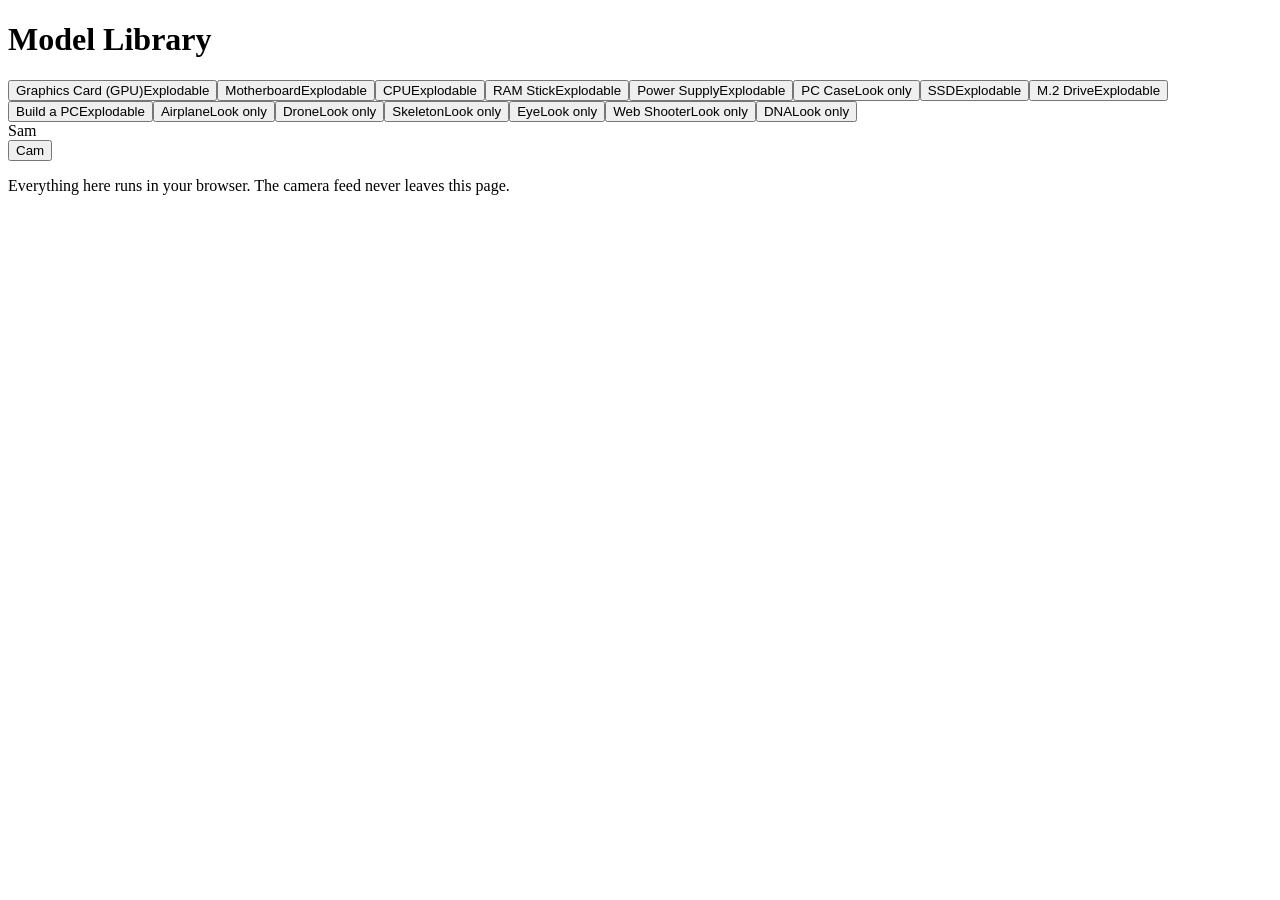
==== index.html @ 7390b8a4 "Sam — 3D models and hand tracking, running entirely in the browser" ====
<!DOCTYPE html><html lang="en" class="__variable_3639f7"><head><meta charSet="utf-8"/><meta name="viewport" content="width=device-width, initial-scale=1"/><link rel="stylesheet" href="/sam/_next/static/css/259ea0f82af87c3f.css" data-precedence="next"/><link rel="preload" as="script" fetchPriority="low" href="/sam/_next/static/chunks/webpack-5ed985d25ba1526e.js"/><script src="/sam/_next/static/chunks/98376cdd-43776b9bd05ee6e3.js" async=""></script><script src="/sam/_next/static/chunks/148-0c230a6125da1c80.js" async=""></script><script src="/sam/_next/static/chunks/main-app-2107ea7c57465390.js" async=""></script><script src="/sam/_next/static/chunks/d9031abd-8cf4a3c79d37f362.js" async=""></script><script src="/sam/_next/static/chunks/241-aa7591baa2485bf3.js" async=""></script><script src="/sam/_next/static/chunks/app/page-96b7a6da00f2f54a.js" async=""></script><title>Sam</title><meta name="description" content="Nathan&#x27;s voice assistant — sees, listens, and works the desktop."/><script src="/sam/_next/static/chunks/polyfills-42372ed130431b0a.js" noModule=""></script></head><body class="bg-bg text-ink antialiased"><main class="relative h-screen w-screen overflow-hidden bg-bg"><div class="absolute inset-0 z-10 flex flex-col items-center overflow-y-auto bg-bg px-6 pb-16 pt-28"><div class="mb-8 flex w-full max-w-4xl items-center justify-between"><h1 class="font-nunito text-2xl font-black uppercase tracking-[0.1em] text-ink">Model Library</h1></div><div class="grid w-full max-w-4xl grid-cols-2 gap-4 sm:grid-cols-3 md:grid-cols-4"><button type="button" class="flex flex-col items-start gap-2 rounded-2xl border p-4 text-left outline-none transition-all duration-200 ease-sam hover:-translate-y-0.5 focus-visible:ring-2 focus-visible:ring-accent-cta/70 border-transparent bg-surface-1 hover:border-line hover:bg-surface-2"><span class="font-nunito text-sm font-black uppercase tracking-[0.05em] text-ink">Graphics Card (GPU)</span><span class="font-nunito text-[10px] font-bold uppercase tracking-[0.08em] text-ink-mute">Explodable</span></button><button type="button" class="flex flex-col items-start gap-2 rounded-2xl border p-4 text-left outline-none transition-all duration-200 ease-sam hover:-translate-y-0.5 focus-visible:ring-2 focus-visible:ring-accent-cta/70 border-transparent bg-surface-1 hover:border-line hover:bg-surface-2"><span class="font-nunito text-sm font-black uppercase tracking-[0.05em] text-ink">Motherboard</span><span class="font-nunito text-[10px] font-bold uppercase tracking-[0.08em] text-ink-mute">Explodable</span></button><button type="button" class="flex flex-col items-start gap-2 rounded-2xl border p-4 text-left outline-none transition-all duration-200 ease-sam hover:-translate-y-0.5 focus-visible:ring-2 focus-visible:ring-accent-cta/70 border-transparent bg-surface-1 hover:border-line hover:bg-surface-2"><span class="font-nunito text-sm font-black uppercase tracking-[0.05em] text-ink">CPU</span><span class="font-nunito text-[10px] font-bold uppercase tracking-[0.08em] text-ink-mute">Explodable</span></button><button type="button" class="flex flex-col items-start gap-2 rounded-2xl border p-4 text-left outline-none transition-all duration-200 ease-sam hover:-translate-y-0.5 focus-visible:ring-2 focus-visible:ring-accent-cta/70 border-transparent bg-surface-1 hover:border-line hover:bg-surface-2"><span class="font-nunito text-sm font-black uppercase tracking-[0.05em] text-ink">RAM Stick</span><span class="font-nunito text-[10px] font-bold uppercase tracking-[0.08em] text-ink-mute">Explodable</span></button><button type="button" class="flex flex-col items-start gap-2 rounded-2xl border p-4 text-left outline-none transition-all duration-200 ease-sam hover:-translate-y-0.5 focus-visible:ring-2 focus-visible:ring-accent-cta/70 border-transparent bg-surface-1 hover:border-line hover:bg-surface-2"><span class="font-nunito text-sm font-black uppercase tracking-[0.05em] text-ink">Power Supply</span><span class="font-nunito text-[10px] font-bold uppercase tracking-[0.08em] text-ink-mute">Explodable</span></button><button type="button" class="flex flex-col items-start gap-2 rounded-2xl border p-4 text-left outline-none transition-all duration-200 ease-sam hover:-translate-y-0.5 focus-visible:ring-2 focus-visible:ring-accent-cta/70 border-transparent bg-surface-1 hover:border-line hover:bg-surface-2"><span class="font-nunito text-sm font-black uppercase tracking-[0.05em] text-ink">PC Case</span><span class="font-nunito text-[10px] font-bold uppercase tracking-[0.08em] text-ink-mute">Look only</span></button><button type="button" class="flex flex-col items-start gap-2 rounded-2xl border p-4 text-left outline-none transition-all duration-200 ease-sam hover:-translate-y-0.5 focus-visible:ring-2 focus-visible:ring-accent-cta/70 border-transparent bg-surface-1 hover:border-line hover:bg-surface-2"><span class="font-nunito text-sm font-black uppercase tracking-[0.05em] text-ink">SSD</span><span class="font-nunito text-[10px] font-bold uppercase tracking-[0.08em] text-ink-mute">Explodable</span></button><button type="button" class="flex flex-col items-start gap-2 rounded-2xl border p-4 text-left outline-none transition-all duration-200 ease-sam hover:-translate-y-0.5 focus-visible:ring-2 focus-visible:ring-accent-cta/70 border-transparent bg-surface-1 hover:border-line hover:bg-surface-2"><span class="font-nunito text-sm font-black uppercase tracking-[0.05em] text-ink">M.2 Drive</span><span class="font-nunito text-[10px] font-bold uppercase tracking-[0.08em] text-ink-mute">Explodable</span></button><button type="button" class="flex flex-col items-start gap-2 rounded-2xl border p-4 text-left outline-none transition-all duration-200 ease-sam hover:-translate-y-0.5 focus-visible:ring-2 focus-visible:ring-accent-cta/70 border-transparent bg-surface-1 hover:border-line hover:bg-surface-2"><span class="font-nunito text-sm font-black uppercase tracking-[0.05em] text-ink">Build a PC</span><span class="font-nunito text-[10px] font-bold uppercase tracking-[0.08em] text-ink-mute">Explodable</span></button><button type="button" class="flex flex-col items-start gap-2 rounded-2xl border p-4 text-left outline-none transition-all duration-200 ease-sam hover:-translate-y-0.5 focus-visible:ring-2 focus-visible:ring-accent-cta/70 border-transparent bg-surface-1 hover:border-line hover:bg-surface-2"><span class="font-nunito text-sm font-black uppercase tracking-[0.05em] text-ink">Airplane</span><span class="font-nunito text-[10px] font-bold uppercase tracking-[0.08em] text-ink-mute">Look only</span></button><button type="button" class="flex flex-col items-start gap-2 rounded-2xl border p-4 text-left outline-none transition-all duration-200 ease-sam hover:-translate-y-0.5 focus-visible:ring-2 focus-visible:ring-accent-cta/70 border-transparent bg-surface-1 hover:border-line hover:bg-surface-2"><span class="font-nunito text-sm font-black uppercase tracking-[0.05em] text-ink">Drone</span><span class="font-nunito text-[10px] font-bold uppercase tracking-[0.08em] text-ink-mute">Look only</span></button><button type="button" class="flex flex-col items-start gap-2 rounded-2xl border p-4 text-left outline-none transition-all duration-200 ease-sam hover:-translate-y-0.5 focus-visible:ring-2 focus-visible:ring-accent-cta/70 border-transparent bg-surface-1 hover:border-line hover:bg-surface-2"><span class="font-nunito text-sm font-black uppercase tracking-[0.05em] text-ink">Skeleton</span><span class="font-nunito text-[10px] font-bold uppercase tracking-[0.08em] text-ink-mute">Look only</span></button><button type="button" class="flex flex-col items-start gap-2 rounded-2xl border p-4 text-left outline-none transition-all duration-200 ease-sam hover:-translate-y-0.5 focus-visible:ring-2 focus-visible:ring-accent-cta/70 border-transparent bg-surface-1 hover:border-line hover:bg-surface-2"><span class="font-nunito text-sm font-black uppercase tracking-[0.05em] text-ink">Eye</span><span class="font-nunito text-[10px] font-bold uppercase tracking-[0.08em] text-ink-mute">Look only</span></button><button type="button" class="flex flex-col items-start gap-2 rounded-2xl border p-4 text-left outline-none transition-all duration-200 ease-sam hover:-translate-y-0.5 focus-visible:ring-2 focus-visible:ring-accent-cta/70 border-transparent bg-surface-1 hover:border-line hover:bg-surface-2"><span class="font-nunito text-sm font-black uppercase tracking-[0.05em] text-ink">Web Shooter</span><span class="font-nunito text-[10px] font-bold uppercase tracking-[0.08em] text-ink-mute">Look only</span></button><button type="button" class="flex flex-col items-start gap-2 rounded-2xl border p-4 text-left outline-none transition-all duration-200 ease-sam hover:-translate-y-0.5 focus-visible:ring-2 focus-visible:ring-accent-cta/70 border-transparent bg-surface-1 hover:border-line hover:bg-surface-2"><span class="font-nunito text-sm font-black uppercase tracking-[0.05em] text-ink">DNA</span><span class="font-nunito text-[10px] font-bold uppercase tracking-[0.08em] text-ink-mute">Look only</span></button></div></div><div class="absolute inset-x-0 top-0 z-20 flex h-16 items-center justify-between px-6"><span class="font-nunito text-xl font-black uppercase tracking-[0.15em] text-accent">Sam</span><div class="flex items-center gap-2"><button type="button" aria-pressed="false" title="Turn the camera on to use your hands" class="rounded-full font-nunito font-black uppercase tracking-[0.08em] transition-all duration-200 ease-sam active:scale-[0.97] disabled:pointer-events-none disabled:opacity-50 px-3 py-1.5 text-[11px] bg-surface-1 text-ink-mute hover:bg-surface-2 hover:text-ink-dim outline-none focus-visible:ring-2 focus-visible:ring-accent-cta/70 focus-visible:ring-offset-2 focus-visible:ring-offset-black ">Cam</button></div></div><p class="pointer-events-none absolute inset-x-0 bottom-3 z-20 text-center font-nunito text-[10px] font-normal text-ink-faint">Everything here runs in your browser. The camera feed never leaves this page.</p></main><script src="/sam/_next/static/chunks/webpack-5ed985d25ba1526e.js" async=""></script><script>(self.__next_f=self.__next_f||[]).push([0]);self.__next_f.push([2,null])</script><script>self.__next_f.push([1,"1:HL[\"/sam/_next/static/css/259ea0f82af87c3f.css\",\"style\"]\n"])</script><script>self.__next_f.push([1,"2:I[3040,[],\"\"]\n4:I[5000,[],\"ClientPageRoot\"]\n5:I[9160,[\"596\",\"static/chunks/d9031abd-8cf4a3c79d37f362.js\",\"241\",\"static/chunks/241-aa7591baa2485bf3.js\",\"931\",\"static/chunks/app/page-96b7a6da00f2f54a.js\"],\"default\",1]\n6:I[3858,[],\"\"]\n7:I[5079,[],\"\"]\n9:I[321,[],\"\"]\na:[]\n"])</script><script>self.__next_f.push([1,"0:[\"$\",\"$L2\",null,{\"buildId\":\"ir2WqDolvXWbHtYYAAvWf\",\"assetPrefix\":\"/sam\",\"urlParts\":[\"\",\"\"],\"initialTree\":[\"\",{\"children\":[\"__PAGE__\",{}]},\"$undefined\",\"$undefined\",true],\"initialSeedData\":[\"\",{\"children\":[\"__PAGE__\",{},[[\"$L3\",[\"$\",\"$L4\",null,{\"props\":{\"params\":{},\"searchParams\":{}},\"Component\":\"$5\"}],null],null],null]},[[[[\"$\",\"link\",\"0\",{\"rel\":\"stylesheet\",\"href\":\"/sam/_next/static/css/259ea0f82af87c3f.css\",\"precedence\":\"next\",\"crossOrigin\":\"$undefined\"}]],[\"$\",\"html\",null,{\"lang\":\"en\",\"className\":\"__variable_3639f7\",\"children\":[\"$\",\"body\",null,{\"className\":\"bg-bg text-ink antialiased\",\"children\":[\"$\",\"$L6\",null,{\"parallelRouterKey\":\"children\",\"segmentPath\":[\"children\"],\"error\":\"$undefined\",\"errorStyles\":\"$undefined\",\"errorScripts\":\"$undefined\",\"template\":[\"$\",\"$L7\",null,{}],\"templateStyles\":\"$undefined\",\"templateScripts\":\"$undefined\",\"notFound\":[[\"$\",\"title\",null,{\"children\":\"404: This page could not be found.\"}],[\"$\",\"div\",null,{\"style\":{\"fontFamily\":\"system-ui,\\\"Segoe UI\\\",Roboto,Helvetica,Arial,sans-serif,\\\"Apple Color Emoji\\\",\\\"Segoe UI Emoji\\\"\",\"height\":\"100vh\",\"textAlign\":\"center\",\"display\":\"flex\",\"flexDirection\":\"column\",\"alignItems\":\"center\",\"justifyContent\":\"center\"},\"children\":[\"$\",\"div\",null,{\"children\":[[\"$\",\"style\",null,{\"dangerouslySetInnerHTML\":{\"__html\":\"body{color:#000;background:#fff;margin:0}.next-error-h1{border-right:1px solid rgba(0,0,0,.3)}@media (prefers-color-scheme:dark){body{color:#fff;background:#000}.next-error-h1{border-right:1px solid rgba(255,255,255,.3)}}\"}}],[\"$\",\"h1\",null,{\"className\":\"next-error-h1\",\"style\":{\"display\":\"inline-block\",\"margin\":\"0 20px 0 0\",\"padding\":\"0 23px 0 0\",\"fontSize\":24,\"fontWeight\":500,\"verticalAlign\":\"top\",\"lineHeight\":\"49px\"},\"children\":\"404\"}],[\"$\",\"div\",null,{\"style\":{\"display\":\"inline-block\"},\"children\":[\"$\",\"h2\",null,{\"style\":{\"fontSize\":14,\"fontWeight\":400,\"lineHeight\":\"49px\",\"margin\":0},\"children\":\"This page could not be found.\"}]}]]}]}]],\"notFoundStyles\":[]}]}]}]],null],null],\"couldBeIntercepted\":false,\"initialHead\":[null,\"$L8\"],\"globalErrorComponent\":\"$9\",\"missingSlots\":\"$Wa\"}]\n"])</script><script>self.__next_f.push([1,"8:[[\"$\",\"meta\",\"0\",{\"name\":\"viewport\",\"content\":\"width=device-width, initial-scale=1\"}],[\"$\",\"meta\",\"1\",{\"charSet\":\"utf-8\"}],[\"$\",\"title\",\"2\",{\"children\":\"Sam\"}],[\"$\",\"meta\",\"3\",{\"name\":\"description\",\"content\":\"Nathan's voice assistant — sees, listens, and works the desktop.\"}]]\n3:null\n"])</script></body></html>
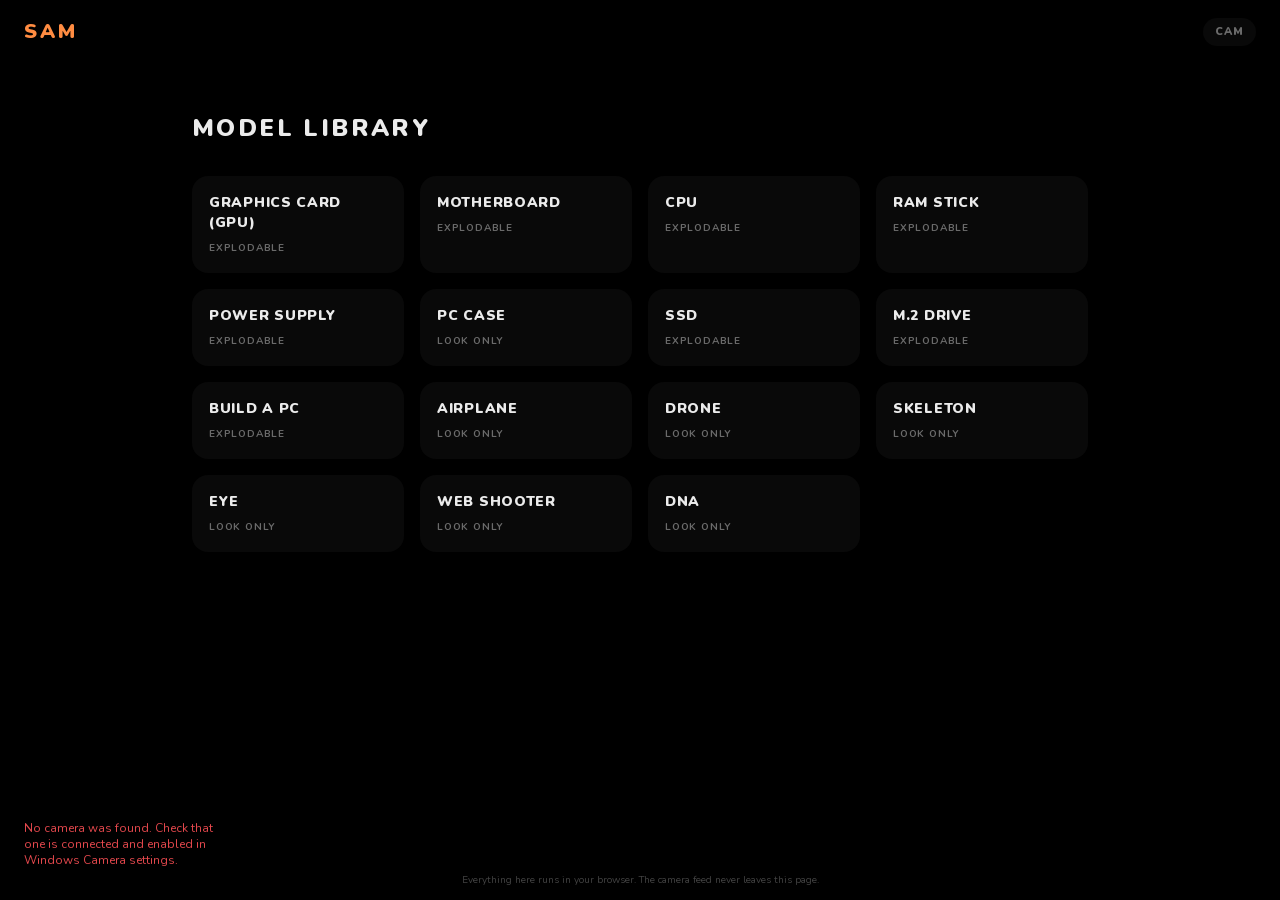
==== commit 7fec2752: "Serve from the site root A user site (username.github.io) serves from /, so the basePath that a proj" ====
--- a/index.html
+++ b/index.html
@@ -1 +1 @@
-<!DOCTYPE html><html lang="en" class="__variable_3639f7"><head><meta charSet="utf-8"/><meta name="viewport" content="width=device-width, initial-scale=1"/><link rel="stylesheet" href="/sam/_next/static/css/259ea0f82af87c3f.css" data-precedence="next"/><link rel="preload" as="script" fetchPriority="low" href="/sam/_next/static/chunks/webpack-5ed985d25ba1526e.js"/><script src="/sam/_next/static/chunks/98376cdd-43776b9bd05ee6e3.js" async=""></script><script src="/sam/_next/static/chunks/148-0c230a6125da1c80.js" async=""></script><script src="/sam/_next/static/chunks/main-app-2107ea7c57465390.js" async=""></script><script src="/sam/_next/static/chunks/d9031abd-8cf4a3c79d37f362.js" async=""></script><script src="/sam/_next/static/chunks/241-aa7591baa2485bf3.js" async=""></script><script src="/sam/_next/static/chunks/app/page-96b7a6da00f2f54a.js" async=""></script><title>Sam</title><meta name="description" content="Nathan&#x27;s voice assistant — sees, listens, and works the desktop."/><script src="/sam/_next/static/chunks/polyfills-42372ed130431b0a.js" noModule=""></script></head><body class="bg-bg text-ink antialiased"><main class="relative h-screen w-screen overflow-hidden bg-bg"><div class="absolute inset-0 z-10 flex flex-col items-center overflow-y-auto bg-bg px-6 pb-16 pt-28"><div class="mb-8 flex w-full max-w-4xl items-center justify-between"><h1 class="font-nunito text-2xl font-black uppercase tracking-[0.1em] text-ink">Model Library</h1></div><div class="grid w-full max-w-4xl grid-cols-2 gap-4 sm:grid-cols-3 md:grid-cols-4"><button type="button" class="flex flex-col items-start gap-2 rounded-2xl border p-4 text-left outline-none transition-all duration-200 ease-sam hover:-translate-y-0.5 focus-visible:ring-2 focus-visible:ring-accent-cta/70 border-transparent bg-surface-1 hover:border-line hover:bg-surface-2"><span class="font-nunito text-sm font-black uppercase tracking-[0.05em] text-ink">Graphics Card (GPU)</span><span class="font-nunito text-[10px] font-bold uppercase tracking-[0.08em] text-ink-mute">Explodable</span></button><button type="button" class="flex flex-col items-start gap-2 rounded-2xl border p-4 text-left outline-none transition-all duration-200 ease-sam hover:-translate-y-0.5 focus-visible:ring-2 focus-visible:ring-accent-cta/70 border-transparent bg-surface-1 hover:border-line hover:bg-surface-2"><span class="font-nunito text-sm font-black uppercase tracking-[0.05em] text-ink">Motherboard</span><span class="font-nunito text-[10px] font-bold uppercase tracking-[0.08em] text-ink-mute">Explodable</span></button><button type="button" class="flex flex-col items-start gap-2 rounded-2xl border p-4 text-left outline-none transition-all duration-200 ease-sam hover:-translate-y-0.5 focus-visible:ring-2 focus-visible:ring-accent-cta/70 border-transparent bg-surface-1 hover:border-line hover:bg-surface-2"><span class="font-nunito text-sm font-black uppercase tracking-[0.05em] text-ink">CPU</span><span class="font-nunito text-[10px] font-bold uppercase tracking-[0.08em] text-ink-mute">Explodable</span></button><button type="button" class="flex flex-col items-start gap-2 rounded-2xl border p-4 text-left outline-none transition-all duration-200 ease-sam hover:-translate-y-0.5 focus-visible:ring-2 focus-visible:ring-accent-cta/70 border-transparent bg-surface-1 hover:border-line hover:bg-surface-2"><span class="font-nunito text-sm font-black uppercase tracking-[0.05em] text-ink">RAM Stick</span><span class="font-nunito text-[10px] font-bold uppercase tracking-[0.08em] text-ink-mute">Explodable</span></button><button type="button" class="flex flex-col items-start gap-2 rounded-2xl border p-4 text-left outline-none transition-all duration-200 ease-sam hover:-translate-y-0.5 focus-visible:ring-2 focus-visible:ring-accent-cta/70 border-transparent bg-surface-1 hover:border-line hover:bg-surface-2"><span class="font-nunito text-sm font-black uppercase tracking-[0.05em] text-ink">Power Supply</span><span class="font-nunito text-[10px] font-bold uppercase tracking-[0.08em] text-ink-mute">Explodable</span></button><button type="button" class="flex flex-col items-start gap-2 rounded-2xl border p-4 text-left outline-none transition-all duration-200 ease-sam hover:-translate-y-0.5 focus-visible:ring-2 focus-visible:ring-accent-cta/70 border-transparent bg-surface-1 hover:border-line hover:bg-surface-2"><span class="font-nunito text-sm font-black uppercase tracking-[0.05em] text-ink">PC Case</span><span class="font-nunito text-[10px] font-bold uppercase tracking-[0.08em] text-ink-mute">Look only</span></button><button type="button" class="flex flex-col items-start gap-2 rounded-2xl border p-4 text-left outline-none transition-all duration-200 ease-sam hover:-translate-y-0.5 focus-visible:ring-2 focus-visible:ring-accent-cta/70 border-transparent bg-surface-1 hover:border-line hover:bg-surface-2"><span class="font-nunito text-sm font-black uppercase tracking-[0.05em] text-ink">SSD</span><span class="font-nunito text-[10px] font-bold uppercase tracking-[0.08em] text-ink-mute">Explodable</span></button><button type="button" class="flex flex-col items-start gap-2 rounded-2xl border p-4 text-left outline-none transition-all duration-200 ease-sam hover:-translate-y-0.5 focus-visible:ring-2 focus-visible:ring-accent-cta/70 border-transparent bg-surface-1 hover:border-line hover:bg-surface-2"><span class="font-nunito text-sm font-black uppercase tracking-[0.05em] text-ink">M.2 Drive</span><span class="font-nunito text-[10px] font-bold uppercase tracking-[0.08em] text-ink-mute">Explodable</span></button><button type="button" class="flex flex-col items-start gap-2 rounded-2xl border p-4 text-left outline-none transition-all duration-200 ease-sam hover:-translate-y-0.5 focus-visible:ring-2 focus-visible:ring-accent-cta/70 border-transparent bg-surface-1 hover:border-line hover:bg-surface-2"><span class="font-nunito text-sm font-black uppercase tracking-[0.05em] text-ink">Build a PC</span><span class="font-nunito text-[10px] font-bold uppercase tracking-[0.08em] text-ink-mute">Explodable</span></button><button type="button" class="flex flex-col items-start gap-2 rounded-2xl border p-4 text-left outline-none transition-all duration-200 ease-sam hover:-translate-y-0.5 focus-visible:ring-2 focus-visible:ring-accent-cta/70 border-transparent bg-surface-1 hover:border-line hover:bg-surface-2"><span class="font-nunito text-sm font-black uppercase tracking-[0.05em] text-ink">Airplane</span><span class="font-nunito text-[10px] font-bold uppercase tracking-[0.08em] text-ink-mute">Look only</span></button><button type="button" class="flex flex-col items-start gap-2 rounded-2xl border p-4 text-left outline-none transition-all duration-200 ease-sam hover:-translate-y-0.5 focus-visible:ring-2 focus-visible:ring-accent-cta/70 border-transparent bg-surface-1 hover:border-line hover:bg-surface-2"><span class="font-nunito text-sm font-black uppercase tracking-[0.05em] text-ink">Drone</span><span class="font-nunito text-[10px] font-bold uppercase tracking-[0.08em] text-ink-mute">Look only</span></button><button type="button" class="flex flex-col items-start gap-2 rounded-2xl border p-4 text-left outline-none transition-all duration-200 ease-sam hover:-translate-y-0.5 focus-visible:ring-2 focus-visible:ring-accent-cta/70 border-transparent bg-surface-1 hover:border-line hover:bg-surface-2"><span class="font-nunito text-sm font-black uppercase tracking-[0.05em] text-ink">Skeleton</span><span class="font-nunito text-[10px] font-bold uppercase tracking-[0.08em] text-ink-mute">Look only</span></button><button type="button" class="flex flex-col items-start gap-2 rounded-2xl border p-4 text-left outline-none transition-all duration-200 ease-sam hover:-translate-y-0.5 focus-visible:ring-2 focus-visible:ring-accent-cta/70 border-transparent bg-surface-1 hover:border-line hover:bg-surface-2"><span class="font-nunito text-sm font-black uppercase tracking-[0.05em] text-ink">Eye</span><span class="font-nunito text-[10px] font-bold uppercase tracking-[0.08em] text-ink-mute">Look only</span></button><button type="button" class="flex flex-col items-start gap-2 rounded-2xl border p-4 text-left outline-none transition-all duration-200 ease-sam hover:-translate-y-0.5 focus-visible:ring-2 focus-visible:ring-accent-cta/70 border-transparent bg-surface-1 hover:border-line hover:bg-surface-2"><span class="font-nunito text-sm font-black uppercase tracking-[0.05em] text-ink">Web Shooter</span><span class="font-nunito text-[10px] font-bold uppercase tracking-[0.08em] text-ink-mute">Look only</span></button><button type="button" class="flex flex-col items-start gap-2 rounded-2xl border p-4 text-left outline-none transition-all duration-200 ease-sam hover:-translate-y-0.5 focus-visible:ring-2 focus-visible:ring-accent-cta/70 border-transparent bg-surface-1 hover:border-line hover:bg-surface-2"><span class="font-nunito text-sm font-black uppercase tracking-[0.05em] text-ink">DNA</span><span class="font-nunito text-[10px] font-bold uppercase tracking-[0.08em] text-ink-mute">Look only</span></button></div></div><div class="absolute inset-x-0 top-0 z-20 flex h-16 items-center justify-between px-6"><span class="font-nunito text-xl font-black uppercase tracking-[0.15em] text-accent">Sam</span><div class="flex items-center gap-2"><button type="button" aria-pressed="false" title="Turn the camera on to use your hands" class="rounded-full font-nunito font-black uppercase tracking-[0.08em] transition-all duration-200 ease-sam active:scale-[0.97] disabled:pointer-events-none disabled:opacity-50 px-3 py-1.5 text-[11px] bg-surface-1 text-ink-mute hover:bg-surface-2 hover:text-ink-dim outline-none focus-visible:ring-2 focus-visible:ring-accent-cta/70 focus-visible:ring-offset-2 focus-visible:ring-offset-black ">Cam</button></div></div><p class="pointer-events-none absolute inset-x-0 bottom-3 z-20 text-center font-nunito text-[10px] font-normal text-ink-faint">Everything here runs in your browser. The camera feed never leaves this page.</p></main><script src="/sam/_next/static/chunks/webpack-5ed985d25ba1526e.js" async=""></script><script>(self.__next_f=self.__next_f||[]).push([0]);self.__next_f.push([2,null])</script><script>self.__next_f.push([1,"1:HL[\"/sam/_next/static/css/259ea0f82af87c3f.css\",\"style\"]\n"])</script><script>self.__next_f.push([1,"2:I[3040,[],\"\"]\n4:I[5000,[],\"ClientPageRoot\"]\n5:I[9160,[\"596\",\"static/chunks/d9031abd-8cf4a3c79d37f362.js\",\"241\",\"static/chunks/241-aa7591baa2485bf3.js\",\"931\",\"static/chunks/app/page-96b7a6da00f2f54a.js\"],\"default\",1]\n6:I[3858,[],\"\"]\n7:I[5079,[],\"\"]\n9:I[321,[],\"\"]\na:[]\n"])</script><script>self.__next_f.push([1,"0:[\"$\",\"$L2\",null,{\"buildId\":\"ir2WqDolvXWbHtYYAAvWf\",\"assetPrefix\":\"/sam\",\"urlParts\":[\"\",\"\"],\"initialTree\":[\"\",{\"children\":[\"__PAGE__\",{}]},\"$undefined\",\"$undefined\",true],\"initialSeedData\":[\"\",{\"children\":[\"__PAGE__\",{},[[\"$L3\",[\"$\",\"$L4\",null,{\"props\":{\"params\":{},\"searchParams\":{}},\"Component\":\"$5\"}],null],null],null]},[[[[\"$\",\"link\",\"0\",{\"rel\":\"stylesheet\",\"href\":\"/sam/_next/static/css/259ea0f82af87c3f.css\",\"precedence\":\"next\",\"crossOrigin\":\"$undefined\"}]],[\"$\",\"html\",null,{\"lang\":\"en\",\"className\":\"__variable_3639f7\",\"children\":[\"$\",\"body\",null,{\"className\":\"bg-bg text-ink antialiased\",\"children\":[\"$\",\"$L6\",null,{\"parallelRouterKey\":\"children\",\"segmentPath\":[\"children\"],\"error\":\"$undefined\",\"errorStyles\":\"$undefined\",\"errorScripts\":\"$undefined\",\"template\":[\"$\",\"$L7\",null,{}],\"templateStyles\":\"$undefined\",\"templateScripts\":\"$undefined\",\"notFound\":[[\"$\",\"title\",null,{\"children\":\"404: This page could not be found.\"}],[\"$\",\"div\",null,{\"style\":{\"fontFamily\":\"system-ui,\\\"Segoe UI\\\",Roboto,Helvetica,Arial,sans-serif,\\\"Apple Color Emoji\\\",\\\"Segoe UI Emoji\\\"\",\"height\":\"100vh\",\"textAlign\":\"center\",\"display\":\"flex\",\"flexDirection\":\"column\",\"alignItems\":\"center\",\"justifyContent\":\"center\"},\"children\":[\"$\",\"div\",null,{\"children\":[[\"$\",\"style\",null,{\"dangerouslySetInnerHTML\":{\"__html\":\"body{color:#000;background:#fff;margin:0}.next-error-h1{border-right:1px solid rgba(0,0,0,.3)}@media (prefers-color-scheme:dark){body{color:#fff;background:#000}.next-error-h1{border-right:1px solid rgba(255,255,255,.3)}}\"}}],[\"$\",\"h1\",null,{\"className\":\"next-error-h1\",\"style\":{\"display\":\"inline-block\",\"margin\":\"0 20px 0 0\",\"padding\":\"0 23px 0 0\",\"fontSize\":24,\"fontWeight\":500,\"verticalAlign\":\"top\",\"lineHeight\":\"49px\"},\"children\":\"404\"}],[\"$\",\"div\",null,{\"style\":{\"display\":\"inline-block\"},\"children\":[\"$\",\"h2\",null,{\"style\":{\"fontSize\":14,\"fontWeight\":400,\"lineHeight\":\"49px\",\"margin\":0},\"children\":\"This page could not be found.\"}]}]]}]}]],\"notFoundStyles\":[]}]}]}]],null],null],\"couldBeIntercepted\":false,\"initialHead\":[null,\"$L8\"],\"globalErrorComponent\":\"$9\",\"missingSlots\":\"$Wa\"}]\n"])</script><script>self.__next_f.push([1,"8:[[\"$\",\"meta\",\"0\",{\"name\":\"viewport\",\"content\":\"width=device-width, initial-scale=1\"}],[\"$\",\"meta\",\"1\",{\"charSet\":\"utf-8\"}],[\"$\",\"title\",\"2\",{\"children\":\"Sam\"}],[\"$\",\"meta\",\"3\",{\"name\":\"description\",\"content\":\"Nathan's voice assistant — sees, listens, and works the desktop.\"}]]\n3:null\n"])</script></body></html>+<!DOCTYPE html><html lang="en" class="__variable_eef148"><head><meta charSet="utf-8"/><meta name="viewport" content="width=device-width, initial-scale=1"/><link rel="stylesheet" href="/_next/static/css/a0847e6771ca8924.css" data-precedence="next"/><link rel="preload" as="script" fetchPriority="low" href="/_next/static/chunks/webpack-ef1b08fe45645d0d.js"/><script src="/_next/static/chunks/98376cdd-43776b9bd05ee6e3.js" async=""></script><script src="/_next/static/chunks/148-1c00c435d40134e0.js" async=""></script><script src="/_next/static/chunks/main-app-2107ea7c57465390.js" async=""></script><script src="/_next/static/chunks/d9031abd-8cf4a3c79d37f362.js" async=""></script><script src="/_next/static/chunks/241-aa7591baa2485bf3.js" async=""></script><script src="/_next/static/chunks/app/page-96b7a6da00f2f54a.js" async=""></script><title>Sam</title><meta name="description" content="Nathan&#x27;s voice assistant — sees, listens, and works the desktop."/><script src="/_next/static/chunks/polyfills-42372ed130431b0a.js" noModule=""></script></head><body class="bg-bg text-ink antialiased"><main class="relative h-screen w-screen overflow-hidden bg-bg"><div class="absolute inset-0 z-10 flex flex-col items-center overflow-y-auto bg-bg px-6 pb-16 pt-28"><div class="mb-8 flex w-full max-w-4xl items-center justify-between"><h1 class="font-nunito text-2xl font-black uppercase tracking-[0.1em] text-ink">Model Library</h1></div><div class="grid w-full max-w-4xl grid-cols-2 gap-4 sm:grid-cols-3 md:grid-cols-4"><button type="button" class="flex flex-col items-start gap-2 rounded-2xl border p-4 text-left outline-none transition-all duration-200 ease-sam hover:-translate-y-0.5 focus-visible:ring-2 focus-visible:ring-accent-cta/70 border-transparent bg-surface-1 hover:border-line hover:bg-surface-2"><span class="font-nunito text-sm font-black uppercase tracking-[0.05em] text-ink">Graphics Card (GPU)</span><span class="font-nunito text-[10px] font-bold uppercase tracking-[0.08em] text-ink-mute">Explodable</span></button><button type="button" class="flex flex-col items-start gap-2 rounded-2xl border p-4 text-left outline-none transition-all duration-200 ease-sam hover:-translate-y-0.5 focus-visible:ring-2 focus-visible:ring-accent-cta/70 border-transparent bg-surface-1 hover:border-line hover:bg-surface-2"><span class="font-nunito text-sm font-black uppercase tracking-[0.05em] text-ink">Motherboard</span><span class="font-nunito text-[10px] font-bold uppercase tracking-[0.08em] text-ink-mute">Explodable</span></button><button type="button" class="flex flex-col items-start gap-2 rounded-2xl border p-4 text-left outline-none transition-all duration-200 ease-sam hover:-translate-y-0.5 focus-visible:ring-2 focus-visible:ring-accent-cta/70 border-transparent bg-surface-1 hover:border-line hover:bg-surface-2"><span class="font-nunito text-sm font-black uppercase tracking-[0.05em] text-ink">CPU</span><span class="font-nunito text-[10px] font-bold uppercase tracking-[0.08em] text-ink-mute">Explodable</span></button><button type="button" class="flex flex-col items-start gap-2 rounded-2xl border p-4 text-left outline-none transition-all duration-200 ease-sam hover:-translate-y-0.5 focus-visible:ring-2 focus-visible:ring-accent-cta/70 border-transparent bg-surface-1 hover:border-line hover:bg-surface-2"><span class="font-nunito text-sm font-black uppercase tracking-[0.05em] text-ink">RAM Stick</span><span class="font-nunito text-[10px] font-bold uppercase tracking-[0.08em] text-ink-mute">Explodable</span></button><button type="button" class="flex flex-col items-start gap-2 rounded-2xl border p-4 text-left outline-none transition-all duration-200 ease-sam hover:-translate-y-0.5 focus-visible:ring-2 focus-visible:ring-accent-cta/70 border-transparent bg-surface-1 hover:border-line hover:bg-surface-2"><span class="font-nunito text-sm font-black uppercase tracking-[0.05em] text-ink">Power Supply</span><span class="font-nunito text-[10px] font-bold uppercase tracking-[0.08em] text-ink-mute">Explodable</span></button><button type="button" class="flex flex-col items-start gap-2 rounded-2xl border p-4 text-left outline-none transition-all duration-200 ease-sam hover:-translate-y-0.5 focus-visible:ring-2 focus-visible:ring-accent-cta/70 border-transparent bg-surface-1 hover:border-line hover:bg-surface-2"><span class="font-nunito text-sm font-black uppercase tracking-[0.05em] text-ink">PC Case</span><span class="font-nunito text-[10px] font-bold uppercase tracking-[0.08em] text-ink-mute">Look only</span></button><button type="button" class="flex flex-col items-start gap-2 rounded-2xl border p-4 text-left outline-none transition-all duration-200 ease-sam hover:-translate-y-0.5 focus-visible:ring-2 focus-visible:ring-accent-cta/70 border-transparent bg-surface-1 hover:border-line hover:bg-surface-2"><span class="font-nunito text-sm font-black uppercase tracking-[0.05em] text-ink">SSD</span><span class="font-nunito text-[10px] font-bold uppercase tracking-[0.08em] text-ink-mute">Explodable</span></button><button type="button" class="flex flex-col items-start gap-2 rounded-2xl border p-4 text-left outline-none transition-all duration-200 ease-sam hover:-translate-y-0.5 focus-visible:ring-2 focus-visible:ring-accent-cta/70 border-transparent bg-surface-1 hover:border-line hover:bg-surface-2"><span class="font-nunito text-sm font-black uppercase tracking-[0.05em] text-ink">M.2 Drive</span><span class="font-nunito text-[10px] font-bold uppercase tracking-[0.08em] text-ink-mute">Explodable</span></button><button type="button" class="flex flex-col items-start gap-2 rounded-2xl border p-4 text-left outline-none transition-all duration-200 ease-sam hover:-translate-y-0.5 focus-visible:ring-2 focus-visible:ring-accent-cta/70 border-transparent bg-surface-1 hover:border-line hover:bg-surface-2"><span class="font-nunito text-sm font-black uppercase tracking-[0.05em] text-ink">Build a PC</span><span class="font-nunito text-[10px] font-bold uppercase tracking-[0.08em] text-ink-mute">Explodable</span></button><button type="button" class="flex flex-col items-start gap-2 rounded-2xl border p-4 text-left outline-none transition-all duration-200 ease-sam hover:-translate-y-0.5 focus-visible:ring-2 focus-visible:ring-accent-cta/70 border-transparent bg-surface-1 hover:border-line hover:bg-surface-2"><span class="font-nunito text-sm font-black uppercase tracking-[0.05em] text-ink">Airplane</span><span class="font-nunito text-[10px] font-bold uppercase tracking-[0.08em] text-ink-mute">Look only</span></button><button type="button" class="flex flex-col items-start gap-2 rounded-2xl border p-4 text-left outline-none transition-all duration-200 ease-sam hover:-translate-y-0.5 focus-visible:ring-2 focus-visible:ring-accent-cta/70 border-transparent bg-surface-1 hover:border-line hover:bg-surface-2"><span class="font-nunito text-sm font-black uppercase tracking-[0.05em] text-ink">Drone</span><span class="font-nunito text-[10px] font-bold uppercase tracking-[0.08em] text-ink-mute">Look only</span></button><button type="button" class="flex flex-col items-start gap-2 rounded-2xl border p-4 text-left outline-none transition-all duration-200 ease-sam hover:-translate-y-0.5 focus-visible:ring-2 focus-visible:ring-accent-cta/70 border-transparent bg-surface-1 hover:border-line hover:bg-surface-2"><span class="font-nunito text-sm font-black uppercase tracking-[0.05em] text-ink">Skeleton</span><span class="font-nunito text-[10px] font-bold uppercase tracking-[0.08em] text-ink-mute">Look only</span></button><button type="button" class="flex flex-col items-start gap-2 rounded-2xl border p-4 text-left outline-none transition-all duration-200 ease-sam hover:-translate-y-0.5 focus-visible:ring-2 focus-visible:ring-accent-cta/70 border-transparent bg-surface-1 hover:border-line hover:bg-surface-2"><span class="font-nunito text-sm font-black uppercase tracking-[0.05em] text-ink">Eye</span><span class="font-nunito text-[10px] font-bold uppercase tracking-[0.08em] text-ink-mute">Look only</span></button><button type="button" class="flex flex-col items-start gap-2 rounded-2xl border p-4 text-left outline-none transition-all duration-200 ease-sam hover:-translate-y-0.5 focus-visible:ring-2 focus-visible:ring-accent-cta/70 border-transparent bg-surface-1 hover:border-line hover:bg-surface-2"><span class="font-nunito text-sm font-black uppercase tracking-[0.05em] text-ink">Web Shooter</span><span class="font-nunito text-[10px] font-bold uppercase tracking-[0.08em] text-ink-mute">Look only</span></button><button type="button" class="flex flex-col items-start gap-2 rounded-2xl border p-4 text-left outline-none transition-all duration-200 ease-sam hover:-translate-y-0.5 focus-visible:ring-2 focus-visible:ring-accent-cta/70 border-transparent bg-surface-1 hover:border-line hover:bg-surface-2"><span class="font-nunito text-sm font-black uppercase tracking-[0.05em] text-ink">DNA</span><span class="font-nunito text-[10px] font-bold uppercase tracking-[0.08em] text-ink-mute">Look only</span></button></div></div><div class="absolute inset-x-0 top-0 z-20 flex h-16 items-center justify-between px-6"><span class="font-nunito text-xl font-black uppercase tracking-[0.15em] text-accent">Sam</span><div class="flex items-center gap-2"><button type="button" aria-pressed="false" title="Turn the camera on to use your hands" class="rounded-full font-nunito font-black uppercase tracking-[0.08em] transition-all duration-200 ease-sam active:scale-[0.97] disabled:pointer-events-none disabled:opacity-50 px-3 py-1.5 text-[11px] bg-surface-1 text-ink-mute hover:bg-surface-2 hover:text-ink-dim outline-none focus-visible:ring-2 focus-visible:ring-accent-cta/70 focus-visible:ring-offset-2 focus-visible:ring-offset-black ">Cam</button></div></div><p class="pointer-events-none absolute inset-x-0 bottom-3 z-20 text-center font-nunito text-[10px] font-normal text-ink-faint">Everything here runs in your browser. The camera feed never leaves this page.</p></main><script src="/_next/static/chunks/webpack-ef1b08fe45645d0d.js" async=""></script><script>(self.__next_f=self.__next_f||[]).push([0]);self.__next_f.push([2,null])</script><script>self.__next_f.push([1,"1:HL[\"/_next/static/css/a0847e6771ca8924.css\",\"style\"]\n"])</script><script>self.__next_f.push([1,"2:I[3040,[],\"\"]\n4:I[5000,[],\"ClientPageRoot\"]\n5:I[9160,[\"596\",\"static/chunks/d9031abd-8cf4a3c79d37f362.js\",\"241\",\"static/chunks/241-aa7591baa2485bf3.js\",\"931\",\"static/chunks/app/page-96b7a6da00f2f54a.js\"],\"default\",1]\n6:I[3858,[],\"\"]\n7:I[5079,[],\"\"]\n9:I[321,[],\"\"]\na:[]\n"])</script><script>self.__next_f.push([1,"0:[\"$\",\"$L2\",null,{\"buildId\":\"hHr82fjUT0VqDLNzQYHVj\",\"assetPrefix\":\"\",\"urlParts\":[\"\",\"\"],\"initialTree\":[\"\",{\"children\":[\"__PAGE__\",{}]},\"$undefined\",\"$undefined\",true],\"initialSeedData\":[\"\",{\"children\":[\"__PAGE__\",{},[[\"$L3\",[\"$\",\"$L4\",null,{\"props\":{\"params\":{},\"searchParams\":{}},\"Component\":\"$5\"}],null],null],null]},[[[[\"$\",\"link\",\"0\",{\"rel\":\"stylesheet\",\"href\":\"/_next/static/css/a0847e6771ca8924.css\",\"precedence\":\"next\",\"crossOrigin\":\"$undefined\"}]],[\"$\",\"html\",null,{\"lang\":\"en\",\"className\":\"__variable_eef148\",\"children\":[\"$\",\"body\",null,{\"className\":\"bg-bg text-ink antialiased\",\"children\":[\"$\",\"$L6\",null,{\"parallelRouterKey\":\"children\",\"segmentPath\":[\"children\"],\"error\":\"$undefined\",\"errorStyles\":\"$undefined\",\"errorScripts\":\"$undefined\",\"template\":[\"$\",\"$L7\",null,{}],\"templateStyles\":\"$undefined\",\"templateScripts\":\"$undefined\",\"notFound\":[[\"$\",\"title\",null,{\"children\":\"404: This page could not be found.\"}],[\"$\",\"div\",null,{\"style\":{\"fontFamily\":\"system-ui,\\\"Segoe UI\\\",Roboto,Helvetica,Arial,sans-serif,\\\"Apple Color Emoji\\\",\\\"Segoe UI Emoji\\\"\",\"height\":\"100vh\",\"textAlign\":\"center\",\"display\":\"flex\",\"flexDirection\":\"column\",\"alignItems\":\"center\",\"justifyContent\":\"center\"},\"children\":[\"$\",\"div\",null,{\"children\":[[\"$\",\"style\",null,{\"dangerouslySetInnerHTML\":{\"__html\":\"body{color:#000;background:#fff;margin:0}.next-error-h1{border-right:1px solid rgba(0,0,0,.3)}@media (prefers-color-scheme:dark){body{color:#fff;background:#000}.next-error-h1{border-right:1px solid rgba(255,255,255,.3)}}\"}}],[\"$\",\"h1\",null,{\"className\":\"next-error-h1\",\"style\":{\"display\":\"inline-block\",\"margin\":\"0 20px 0 0\",\"padding\":\"0 23px 0 0\",\"fontSize\":24,\"fontWeight\":500,\"verticalAlign\":\"top\",\"lineHeight\":\"49px\"},\"children\":\"404\"}],[\"$\",\"div\",null,{\"style\":{\"display\":\"inline-block\"},\"children\":[\"$\",\"h2\",null,{\"style\":{\"fontSize\":14,\"fontWeight\":400,\"lineHeight\":\"49px\",\"margin\":0},\"children\":\"This page could not be found.\"}]}]]}]}]],\"notFoundStyles\":[]}]}]}]],null],null],\"couldBeIntercepted\":false,\"initialHead\":[null,\"$L8\"],\"globalErrorComponent\":\"$9\",\"missingSlots\":\"$Wa\"}]\n"])</script><script>self.__next_f.push([1,"8:[[\"$\",\"meta\",\"0\",{\"name\":\"viewport\",\"content\":\"width=device-width, initial-scale=1\"}],[\"$\",\"meta\",\"1\",{\"charSet\":\"utf-8\"}],[\"$\",\"title\",\"2\",{\"children\":\"Sam\"}],[\"$\",\"meta\",\"3\",{\"name\":\"description\",\"content\":\"Nathan's voice assistant — sees, listens, and works the desktop.\"}]]\n3:null\n"])</script></body></html>
--- a/_next/static/css/a0847e6771ca8924.css
+++ b/_next/static/css/a0847e6771ca8924.css
@@ -0,0 +1,3 @@
+@font-face{font-family:__Nunito_eef148;font-style:normal;font-weight:200 1000;font-display:swap;src:url(/_next/static/media/abfec168c8990f67-s.woff2) format("woff2");unicode-range:u+0460-052f,u+1c80-1c8a,u+20b4,u+2de0-2dff,u+a640-a69f,u+fe2e-fe2f}@font-face{font-family:__Nunito_eef148;font-style:normal;font-weight:200 1000;font-display:swap;src:url(/_next/static/media/3131c862d4942660-s.woff2) format("woff2");unicode-range:u+0301,u+0400-045f,u+0490-0491,u+04b0-04b1,u+2116}@font-face{font-family:__Nunito_eef148;font-style:normal;font-weight:200 1000;font-display:swap;src:url(/_next/static/media/6a9c36ea9dc9b36b-s.woff2) format("woff2");unicode-range:u+0102-0103,u+0110-0111,u+0128-0129,u+0168-0169,u+01a0-01a1,u+01af-01b0,u+0300-0301,u+0303-0304,u+0308-0309,u+0323,u+0329,u+1ea0-1ef9,u+20ab}@font-face{font-family:__Nunito_eef148;font-style:normal;font-weight:200 1000;font-display:swap;src:url(/_next/static/media/e1694c6cb47c173f-s.woff2) format("woff2");unicode-range:u+0100-02ba,u+02bd-02c5,u+02c7-02cc,u+02ce-02d7,u+02dd-02ff,u+0304,u+0308,u+0329,u+1d00-1dbf,u+1e00-1e9f,u+1ef2-1eff,u+2020,u+20a0-20ab,u+20ad-20c0,u+2113,u+2c60-2c7f,u+a720-a7ff}@font-face{font-family:__Nunito_eef148;font-style:normal;font-weight:200 1000;font-display:swap;src:url(/_next/static/media/ee40bb094c99a29a-s.p.woff2) format("woff2");unicode-range:u+00??,u+0131,u+0152-0153,u+02bb-02bc,u+02c6,u+02da,u+02dc,u+0304,u+0308,u+0329,u+2000-206f,u+20ac,u+2122,u+2191,u+2193,u+2212,u+2215,u+feff,u+fffd}@font-face{font-family:__Nunito_Fallback_eef148;src:local("Arial");ascent-override:99.71%;descent-override:34.82%;line-gap-override:0.00%;size-adjust:101.39%}.__className_eef148{font-family:__Nunito_eef148,__Nunito_Fallback_eef148;font-style:normal}.__variable_eef148{--font-nunito:"__Nunito_eef148","__Nunito_Fallback_eef148"}*,:after,:before{--tw-border-spacing-x:0;--tw-border-spacing-y:0;--tw-translate-x:0;--tw-translate-y:0;--tw-rotate:0;--tw-skew-x:0;--tw-skew-y:0;--tw-scale-x:1;--tw-scale-y:1;--tw-pan-x: ;--tw-pan-y: ;--tw-pinch-zoom: ;--tw-scroll-snap-strictness:proximity;--tw-gradient-from-position: ;--tw-gradient-via-position: ;--tw-gradient-to-position: ;--tw-ordinal: ;--tw-slashed-zero: ;--tw-numeric-figure: ;--tw-numeric-spacing: ;--tw-numeric-fraction: ;--tw-ring-inset: ;--tw-ring-offset-width:0px;--tw-ring-offset-color:#fff;--tw-ring-color:rgba(59,130,246,.5);--tw-ring-offset-shadow:0 0 #0000;--tw-ring-shadow:0 0 #0000;--tw-shadow:0 0 #0000;--tw-shadow-colored:0 0 #0000;--tw-blur: ;--tw-brightness: ;--tw-contrast: ;--tw-grayscale: ;--tw-hue-rotate: ;--tw-invert: ;--tw-saturate: ;--tw-sepia: ;--tw-drop-shadow: ;--tw-backdrop-blur: ;--tw-backdrop-brightness: ;--tw-backdrop-contrast: ;--tw-backdrop-grayscale: ;--tw-backdrop-hue-rotate: ;--tw-backdrop-invert: ;--tw-backdrop-opacity: ;--tw-backdrop-saturate: ;--tw-backdrop-sepia: ;--tw-contain-size: ;--tw-contain-layout: ;--tw-contain-paint: ;--tw-contain-style: }::backdrop{--tw-border-spacing-x:0;--tw-border-spacing-y:0;--tw-translate-x:0;--tw-translate-y:0;--tw-rotate:0;--tw-skew-x:0;--tw-skew-y:0;--tw-scale-x:1;--tw-scale-y:1;--tw-pan-x: ;--tw-pan-y: ;--tw-pinch-zoom: ;--tw-scroll-snap-strictness:proximity;--tw-gradient-from-position: ;--tw-gradient-via-position: ;--tw-gradient-to-position: ;--tw-ordinal: ;--tw-slashed-zero: ;--tw-numeric-figure: ;--tw-numeric-spacing: ;--tw-numeric-fraction: ;--tw-ring-inset: ;--tw-ring-offset-width:0px;--tw-ring-offset-color:#fff;--tw-ring-color:rgba(59,130,246,.5);--tw-ring-offset-shadow:0 0 #0000;--tw-ring-shadow:0 0 #0000;--tw-shadow:0 0 #0000;--tw-shadow-colored:0 0 #0000;--tw-blur: ;--tw-brightness: ;--tw-contrast: ;--tw-grayscale: ;--tw-hue-rotate: ;--tw-invert: ;--tw-saturate: ;--tw-sepia: ;--tw-drop-shadow: ;--tw-backdrop-blur: ;--tw-backdrop-brightness: ;--tw-backdrop-contrast: ;--tw-backdrop-grayscale: ;--tw-backdrop-hue-rotate: ;--tw-backdrop-invert: ;--tw-backdrop-opacity: ;--tw-backdrop-saturate: ;--tw-backdrop-sepia: ;--tw-contain-size: ;--tw-contain-layout: ;--tw-contain-paint: ;--tw-contain-style: }/*
+! tailwindcss v3.4.19 | MIT License | https://tailwindcss.com
+*/*,:after,:before{box-sizing:border-box;border:0 solid #e5e7eb}:after,:before{--tw-content:""}:host,html{line-height:1.5;-webkit-text-size-adjust:100%;-moz-tab-size:4;-o-tab-size:4;tab-size:4;font-family:ui-sans-serif,system-ui,sans-serif,Apple Color Emoji,Segoe UI Emoji,Segoe UI Symbol,Noto Color Emoji;font-feature-settings:normal;font-variation-settings:normal;-webkit-tap-highlight-color:transparent}body{margin:0;line-height:inherit}hr{height:0;color:inherit;border-top-width:1px}abbr:where([title]){-webkit-text-decoration:underline dotted;text-decoration:underline dotted}h1,h2,h3,h4,h5,h6{font-size:inherit;font-weight:inherit}a{color:inherit;text-decoration:inherit}b,strong{font-weight:bolder}code,kbd,pre,samp{font-family:ui-monospace,SFMono-Regular,Menlo,Monaco,Consolas,Liberation Mono,Courier New,monospace;font-feature-settings:normal;font-variation-settings:normal;font-size:1em}small{font-size:80%}sub,sup{font-size:75%;line-height:0;position:relative;vertical-align:baseline}sub{bottom:-.25em}sup{top:-.5em}table{text-indent:0;border-color:inherit;border-collapse:collapse}button,input,optgroup,select,textarea{font-family:inherit;font-feature-settings:inherit;font-variation-settings:inherit;font-size:100%;font-weight:inherit;line-height:inherit;letter-spacing:inherit;color:inherit;margin:0;padding:0}button,select{text-transform:none}button,input:where([type=button]),input:where([type=reset]),input:where([type=submit]){-webkit-appearance:button;background-color:transparent;background-image:none}:-moz-focusring{outline:auto}:-moz-ui-invalid{box-shadow:none}progress{vertical-align:baseline}::-webkit-inner-spin-button,::-webkit-outer-spin-button{height:auto}[type=search]{-webkit-appearance:textfield;outline-offset:-2px}::-webkit-search-decoration{-webkit-appearance:none}::-webkit-file-upload-button{-webkit-appearance:button;font:inherit}summary{display:list-item}blockquote,dd,dl,figure,h1,h2,h3,h4,h5,h6,hr,p,pre{margin:0}fieldset{margin:0}fieldset,legend{padding:0}menu,ol,ul{list-style:none;margin:0;padding:0}dialog{padding:0}textarea{resize:vertical}input::-moz-placeholder,textarea::-moz-placeholder{opacity:1;color:#9ca3af}input::placeholder,textarea::placeholder{opacity:1;color:#9ca3af}[role=button],button{cursor:pointer}:disabled{cursor:default}audio,canvas,embed,iframe,img,object,svg,video{display:block;vertical-align:middle}img,video{max-width:100%;height:auto}[hidden]:where(:not([hidden=until-found])){display:none}.\!container{width:100%!important}.container{width:100%}@media (min-width:640px){.\!container{max-width:640px!important}.container{max-width:640px}}@media (min-width:768px){.\!container{max-width:768px!important}.container{max-width:768px}}@media (min-width:1024px){.\!container{max-width:1024px!important}.container{max-width:1024px}}@media (min-width:1280px){.\!container{max-width:1280px!important}.container{max-width:1280px}}@media (min-width:1536px){.\!container{max-width:1536px!important}.container{max-width:1536px}}.sr-only{position:absolute;width:1px;height:1px;padding:0;margin:-1px;overflow:hidden;clip:rect(0,0,0,0);white-space:nowrap;border-width:0}.pointer-events-none{pointer-events:none}.pointer-events-auto{pointer-events:auto}.\!visible{visibility:visible!important}.visible{visibility:visible}.static{position:static}.fixed{position:fixed}.absolute{position:absolute}.relative{position:relative}.sticky{position:sticky}.inset-0{inset:0}.inset-x-0{left:0;right:0}.inset-y-0{top:0;bottom:0}.bottom-0{bottom:0}.bottom-2{bottom:.5rem}.bottom-3{bottom:.75rem}.bottom-8{bottom:2rem}.bottom-\[0\%\]{bottom:0}.bottom-\[10\%\]{bottom:10%}.left-0{left:0}.left-6{left:1.5rem}.left-\[0\%\]{left:0}.left-\[10\%\]{left:10%}.right-0{right:0}.right-2{right:.5rem}.right-6{right:1.5rem}.right-\[5\%\]{right:5%}.top-0{top:0}.top-16{top:4rem}.top-24{top:6rem}.top-7{top:1.75rem}.top-\[5\%\]{top:5%}.z-10{z-index:10}.z-20{z-index:20}.z-40{z-index:40}.z-50{z-index:50}.z-\[1\]{z-index:1}.-mx-6{margin-left:-1.5rem;margin-right:-1.5rem}.-mt-6{margin-top:-1.5rem}.mb-8{margin-bottom:2rem}.ml-1{margin-left:.25rem}.mt-0\.5{margin-top:.125rem}.mt-1{margin-top:.25rem}.line-clamp-2{overflow:hidden;display:-webkit-box;-webkit-box-orient:vertical;-webkit-line-clamp:2}.block{display:block}.flex{display:flex}.grid{display:grid}.hidden{display:none}.h-0\.5{height:.125rem}.h-1\.5{height:.375rem}.h-16{height:4rem}.h-2{height:.5rem}.h-4{height:1rem}.h-5{height:1.25rem}.h-60{height:15rem}.h-8{height:2rem}.h-\[3px\]{height:3px}.h-\[40vw\]{height:40vw}.h-\[50vw\]{height:50vw}.h-\[55vw\]{height:55vw}.h-full{height:100%}.h-screen{height:100vh}.max-h-72{max-height:18rem}.max-h-\[55vh\]{max-height:55vh}.w-1{width:.25rem}.w-1\.5{width:.375rem}.w-1\/3{width:33.333333%}.w-2{width:.5rem}.w-36{width:9rem}.w-4{width:1rem}.w-64{width:16rem}.w-8{width:2rem}.w-80{width:20rem}.w-9{width:2.25rem}.w-\[27rem\]{width:27rem}.w-\[40vw\]{width:40vw}.w-\[50vw\]{width:50vw}.w-\[55vw\]{width:55vw}.w-full{width:100%}.w-screen{width:100vw}.min-w-0{min-width:0}.max-w-4xl{max-width:56rem}.max-w-\[12rem\]{max-width:12rem}.max-w-\[15rem\]{max-width:15rem}.max-w-\[85\%\]{max-width:85%}.max-w-\[94vw\]{max-width:94vw}.max-w-sm{max-width:24rem}.max-w-xs{max-width:20rem}.flex-1{flex:1 1 0%}.shrink-0{flex-shrink:0}.origin-center{transform-origin:center}.translate-x-0{--tw-translate-x:0px}.translate-x-0,.translate-x-4{transform:translate(var(--tw-translate-x),var(--tw-translate-y)) rotate(var(--tw-rotate)) skewX(var(--tw-skew-x)) skewY(var(--tw-skew-y)) scaleX(var(--tw-scale-x)) scaleY(var(--tw-scale-y))}.translate-x-4{--tw-translate-x:1rem}.translate-x-full{--tw-translate-x:100%}.scale-x-\[-1\],.translate-x-full{transform:translate(var(--tw-translate-x),var(--tw-translate-y)) rotate(var(--tw-rotate)) skewX(var(--tw-skew-x)) skewY(var(--tw-skew-y)) scaleX(var(--tw-scale-x)) scaleY(var(--tw-scale-y))}.scale-x-\[-1\]{--tw-scale-x:-1}.transform{transform:translate(var(--tw-translate-x),var(--tw-translate-y)) rotate(var(--tw-rotate)) skewX(var(--tw-skew-x)) skewY(var(--tw-skew-y)) scaleX(var(--tw-scale-x)) scaleY(var(--tw-scale-y))}.animate-\[taskpulse_1\.6s_ease-in-out_infinite\]{animation:taskpulse 1.6s ease-in-out infinite}.cursor-pointer{cursor:pointer}.touch-none{touch-action:none}.select-none{-webkit-user-select:none;-moz-user-select:none;user-select:none}.resize{resize:both}.grid-cols-2{grid-template-columns:repeat(2,minmax(0,1fr))}.flex-col{flex-direction:column}.flex-wrap{flex-wrap:wrap}.items-start{align-items:flex-start}.items-end{align-items:flex-end}.items-center{align-items:center}.items-baseline{align-items:baseline}.justify-end{justify-content:flex-end}.justify-center{justify-content:center}.justify-between{justify-content:space-between}.gap-0\.5{gap:.125rem}.gap-1{gap:.25rem}.gap-1\.5{gap:.375rem}.gap-2{gap:.5rem}.gap-2\.5{gap:.625rem}.gap-3{gap:.75rem}.gap-4{gap:1rem}.gap-7{gap:1.75rem}.overflow-hidden{overflow:hidden}.overflow-y-auto{overflow-y:auto}.whitespace-pre-line{white-space:pre-line}.rounded{border-radius:.25rem}.rounded-2xl{border-radius:1rem}.rounded-full{border-radius:9999px}.rounded-lg{border-radius:.5rem}.rounded-md{border-radius:.375rem}.rounded-xl{border-radius:.75rem}.rounded-bl-md{border-bottom-left-radius:.375rem}.rounded-br-md{border-bottom-right-radius:.375rem}.border{border-width:1px}.border-2{border-width:2px}.border-b{border-bottom-width:1px}.border-l{border-left-width:1px}.border-t{border-top-width:1px}.border-accent-cta{--tw-border-opacity:1;border-color:rgb(255 109 0/var(--tw-border-opacity,1))}.border-accent-cta\/40{border-color:rgba(255,109,0,.4)}.border-accent-cta\/60{border-color:rgba(255,109,0,.6)}.border-line{border-color:hsla(0,0%,100%,.09)}.border-transparent{border-color:transparent}.bg-accent-cta{--tw-bg-opacity:1;background-color:rgb(255 109 0/var(--tw-bg-opacity,1))}.bg-accent-cta\/20{background-color:rgba(255,109,0,.2)}.bg-accent-cta\/30{background-color:rgba(255,109,0,.3)}.bg-accent-soft{background-color:rgba(255,140,66,.14)}.bg-bg{--tw-bg-opacity:1;background-color:rgb(0 0 0/var(--tw-bg-opacity,1))}.bg-black\/60{background-color:rgba(0,0,0,.6)}.bg-danger{--tw-bg-opacity:1;background-color:rgb(229 72 77/var(--tw-bg-opacity,1))}.bg-ink-faint{background-color:hsla(0,0%,100%,.26)}.bg-ok{--tw-bg-opacity:1;background-color:rgb(61 214 140/var(--tw-bg-opacity,1))}.bg-panel\/70{background-color:rgba(11,7,5,.7)}.bg-panel\/85{background-color:rgba(11,7,5,.85)}.bg-panel\/95{background-color:rgba(11,7,5,.95)}.bg-surface-1{background-color:hsla(0,0%,100%,.035)}.bg-surface-2{background-color:hsla(0,0%,100%,.075)}.bg-surface-3{background-color:hsla(0,0%,100%,.13)}.bg-transparent{background-color:transparent}.bg-white{--tw-bg-opacity:1;background-color:rgb(255 255 255/var(--tw-bg-opacity,1))}.object-cover{-o-object-fit:cover;object-fit:cover}.p-0\.5{padding:.125rem}.p-3{padding:.75rem}.p-3\.5{padding:.875rem}.p-4{padding:1rem}.p-6{padding:1.5rem}.px-1\.5{padding-left:.375rem;padding-right:.375rem}.px-2{padding-left:.5rem;padding-right:.5rem}.px-2\.5{padding-left:.625rem;padding-right:.625rem}.px-3{padding-left:.75rem;padding-right:.75rem}.px-3\.5{padding-left:.875rem;padding-right:.875rem}.px-4{padding-left:1rem;padding-right:1rem}.px-6{padding-left:1.5rem;padding-right:1.5rem}.py-0\.5{padding-top:.125rem;padding-bottom:.125rem}.py-1{padding-top:.25rem;padding-bottom:.25rem}.py-1\.5{padding-top:.375rem;padding-bottom:.375rem}.py-2{padding-top:.5rem;padding-bottom:.5rem}.py-2\.5{padding-top:.625rem;padding-bottom:.625rem}.py-3{padding-top:.75rem;padding-bottom:.75rem}.py-4{padding-top:1rem;padding-bottom:1rem}.pb-16{padding-bottom:4rem}.pb-8{padding-bottom:2rem}.pl-3{padding-left:.75rem}.pl-4{padding-left:1rem}.pr-1{padding-right:.25rem}.pr-1\.5{padding-right:.375rem}.pt-1{padding-top:.25rem}.pt-2\.5{padding-top:.625rem}.pt-28{padding-top:7rem}.text-left{text-align:left}.text-center{text-align:center}.text-right{text-align:right}.font-nunito{font-family:var(--font-nunito),-apple-system,BlinkMacSystemFont,Segoe UI,Roboto,sans-serif}.text-2xl{font-size:1.5rem;line-height:2rem}.text-3xl{font-size:1.875rem;line-height:2.25rem}.text-\[10px\]{font-size:10px}.text-\[11px\]{font-size:11px}.text-\[12px\]{font-size:12px}.text-\[13px\]{font-size:13px}.text-\[9px\]{font-size:9px}.text-lg{font-size:1.125rem;line-height:1.75rem}.text-sm{font-size:.875rem;line-height:1.25rem}.text-xl{font-size:1.25rem;line-height:1.75rem}.text-xs{font-size:.75rem;line-height:1rem}.font-black{font-weight:900}.font-bold{font-weight:700}.font-normal{font-weight:400}.uppercase{text-transform:uppercase}.capitalize{text-transform:capitalize}.italic{font-style:italic}.tabular-nums{--tw-numeric-spacing:tabular-nums;font-variant-numeric:var(--tw-ordinal) var(--tw-slashed-zero) var(--tw-numeric-figure) var(--tw-numeric-spacing) var(--tw-numeric-fraction)}.leading-relaxed{line-height:1.625}.leading-snug{line-height:1.375}.tracking-\[0\.05em\]{letter-spacing:.05em}.tracking-\[0\.06em\]{letter-spacing:.06em}.tracking-\[0\.08em\]{letter-spacing:.08em}.tracking-\[0\.12em\]{letter-spacing:.12em}.tracking-\[0\.14em\]{letter-spacing:.14em}.tracking-\[0\.15em\]{letter-spacing:.15em}.tracking-\[0\.1em\]{letter-spacing:.1em}.tracking-\[0\.28em\]{letter-spacing:.28em}.text-accent{--tw-text-opacity:1;color:rgb(255 140 66/var(--tw-text-opacity,1))}.text-accent-cta{--tw-text-opacity:1;color:rgb(255 109 0/var(--tw-text-opacity,1))}.text-black{--tw-text-opacity:1;color:rgb(0 0 0/var(--tw-text-opacity,1))}.text-danger{--tw-text-opacity:1;color:rgb(229 72 77/var(--tw-text-opacity,1))}.text-ink{color:hsla(0,0%,100%,.92)}.text-ink-dim{color:hsla(0,0%,100%,.62)}.text-ink-faint{color:hsla(0,0%,100%,.26)}.text-ink-mute{color:hsla(0,0%,100%,.4)}.text-ok{--tw-text-opacity:1;color:rgb(61 214 140/var(--tw-text-opacity,1))}.text-white{--tw-text-opacity:1;color:rgb(255 255 255/var(--tw-text-opacity,1))}.antialiased{-webkit-font-smoothing:antialiased;-moz-osx-font-smoothing:grayscale}.accent-accent-cta{accent-color:#ff6d00}.opacity-0{opacity:0}.opacity-100{opacity:1}.opacity-45{opacity:.45}.mix-blend-screen{mix-blend-mode:screen}.shadow{--tw-shadow:0 1px 3px 0 rgba(0,0,0,.1),0 1px 2px -1px rgba(0,0,0,.1);--tw-shadow-colored:0 1px 3px 0 var(--tw-shadow-color),0 1px 2px -1px var(--tw-shadow-color)}.shadow,.shadow-\[0_0_24px_rgba\(217\2c 58\2c 20\2c 0\.25\)\]{box-shadow:var(--tw-ring-offset-shadow,0 0 #0000),var(--tw-ring-shadow,0 0 #0000),var(--tw-shadow)}.shadow-\[0_0_24px_rgba\(217\2c 58\2c 20\2c 0\.25\)\]{--tw-shadow:0 0 24px rgba(217,58,20,.25);--tw-shadow-colored:0 0 24px var(--tw-shadow-color)}.shadow-card{--tw-shadow:0 12px 32px -12px rgba(0,0,0,.7);--tw-shadow-colored:0 12px 32px -12px var(--tw-shadow-color)}.shadow-card,.shadow-glow{box-shadow:var(--tw-ring-offset-shadow,0 0 #0000),var(--tw-ring-shadow,0 0 #0000),var(--tw-shadow)}.shadow-glow{--tw-shadow:0 0 24px -4px rgba(255,140,66,.45);--tw-shadow-colored:0 0 24px -4px var(--tw-shadow-color)}.shadow-panel{--tw-shadow:0 24px 60px -12px rgba(0,0,0,.75);--tw-shadow-colored:0 24px 60px -12px var(--tw-shadow-color);box-shadow:var(--tw-ring-offset-shadow,0 0 #0000),var(--tw-ring-shadow,0 0 #0000),var(--tw-shadow);--tw-shadow-color:#0b0705;--tw-shadow:var(--tw-shadow-colored)}.outline-none{outline:2px solid transparent;outline-offset:2px}.ring{--tw-ring-offset-shadow:var(--tw-ring-inset) 0 0 0 var(--tw-ring-offset-width) var(--tw-ring-offset-color);--tw-ring-shadow:var(--tw-ring-inset) 0 0 0 calc(3px + var(--tw-ring-offset-width)) var(--tw-ring-color);box-shadow:var(--tw-ring-offset-shadow),var(--tw-ring-shadow),var(--tw-shadow,0 0 #0000)}.blur{--tw-blur:blur(8px)}.blur,.blur-\[100px\]{filter:var(--tw-blur) var(--tw-brightness) var(--tw-contrast) var(--tw-grayscale) var(--tw-hue-rotate) var(--tw-invert) var(--tw-saturate) var(--tw-sepia) var(--tw-drop-shadow)}.blur-\[100px\]{--tw-blur:blur(100px)}.blur-\[110px\]{--tw-blur:blur(110px)}.blur-\[110px\],.invert{filter:var(--tw-blur) var(--tw-brightness) var(--tw-contrast) var(--tw-grayscale) var(--tw-hue-rotate) var(--tw-invert) var(--tw-saturate) var(--tw-sepia) var(--tw-drop-shadow)}.invert{--tw-invert:invert(100%)}.filter{filter:var(--tw-blur) var(--tw-brightness) var(--tw-contrast) var(--tw-grayscale) var(--tw-hue-rotate) var(--tw-invert) var(--tw-saturate) var(--tw-sepia) var(--tw-drop-shadow)}.backdrop-blur-2xl{--tw-backdrop-blur:blur(40px)}.backdrop-blur-2xl,.backdrop-blur-md{backdrop-filter:var(--tw-backdrop-blur) var(--tw-backdrop-brightness) var(--tw-backdrop-contrast) var(--tw-backdrop-grayscale) var(--tw-backdrop-hue-rotate) var(--tw-backdrop-invert) var(--tw-backdrop-opacity) var(--tw-backdrop-saturate) var(--tw-backdrop-sepia)}.backdrop-blur-md{--tw-backdrop-blur:blur(12px)}.backdrop-blur-sm{--tw-backdrop-blur:blur(4px)}.backdrop-blur-sm,.backdrop-blur-xl{backdrop-filter:var(--tw-backdrop-blur) var(--tw-backdrop-brightness) var(--tw-backdrop-contrast) var(--tw-backdrop-grayscale) var(--tw-backdrop-hue-rotate) var(--tw-backdrop-invert) var(--tw-backdrop-opacity) var(--tw-backdrop-saturate) var(--tw-backdrop-sepia)}.backdrop-blur-xl{--tw-backdrop-blur:blur(24px)}.transition-\[border-color\]{transition-property:border-color;transition-timing-function:cubic-bezier(.4,0,.2,1);transition-duration:.15s}.transition-\[top\]{transition-property:top;transition-timing-function:cubic-bezier(.4,0,.2,1);transition-duration:.15s}.transition-\[width\]{transition-property:width;transition-timing-function:cubic-bezier(.4,0,.2,1);transition-duration:.15s}.transition-all{transition-property:all;transition-timing-function:cubic-bezier(.4,0,.2,1);transition-duration:.15s}.transition-colors{transition-property:color,background-color,border-color,text-decoration-color,fill,stroke;transition-timing-function:cubic-bezier(.4,0,.2,1);transition-duration:.15s}.transition-opacity{transition-property:opacity;transition-timing-function:cubic-bezier(.4,0,.2,1);transition-duration:.15s}.transition-transform{transition-property:transform;transition-timing-function:cubic-bezier(.4,0,.2,1);transition-duration:.15s}.duration-100{transition-duration:.1s}.duration-150{transition-duration:.15s}.duration-200{transition-duration:.2s}.duration-300{transition-duration:.3s}.duration-500{transition-duration:.5s}.ease-in-out{transition-timing-function:cubic-bezier(.4,0,.2,1)}.ease-linear{transition-timing-function:linear}.ease-out{transition-timing-function:cubic-bezier(0,0,.2,1)}.ease-sam{transition-timing-function:cubic-bezier(.22,1,.36,1)}body,html{height:100%;background:#000;overscroll-behavior:none}body{overflow:hidden;font-family:var(--font-nunito),-apple-system,BlinkMacSystemFont,"Segoe UI",Roboto,sans-serif;background-color:#000;background-image:url("data:image/svg+xml,%3Csvg xmlns='http://www.w3.org/2000/svg' width='180' height='180'%3E%3Cfilter id='n'%3E%3CfeTurbulence type='fractalNoise' baseFrequency='0.85' numOctaves='2' stitchTiles='stitch'/%3E%3C/filter%3E%3Crect width='100%25' height='100%25' filter='url(%23n)' opacity='0.05'/%3E%3C/svg%3E")}@keyframes speaking-bar{0%,to{transform:scaleY(.3)}50%{transform:scaleY(1)}}@keyframes aurora-drift-a{0%,to{transform:translate(-8%,-6%) scale(1);opacity:.22}50%{transform:translate(6%,8%) scale(1.15);opacity:.32}}@keyframes aurora-drift-b{0%,to{transform:translate(8%,6%) scale(1.1);opacity:.18}50%{transform:translate(-6%,-10%) scale(.95);opacity:.26}}@keyframes aurora-drift-c{0%,to{transform:translate(-4%,10%) scale(.9);opacity:.14}50%{transform:translate(5%,-8%) scale(1.05);opacity:.22}}@keyframes speaking-aura{0%,to{filter:brightness(.88)}50%{filter:brightness(1.18)}}.animate-speaking-aura{animation:speaking-aura 1.8s ease-in-out infinite}@keyframes screen-aura{0%,to{filter:brightness(.85)}50%{filter:brightness(1.1)}}.animate-screen-aura{animation:screen-aura 3.4s ease-in-out infinite}@keyframes panel-in{0%{opacity:0;transform:translateY(8px) scale(.985)}to{opacity:1;transform:translateY(0) scale(1)}}.animate-panel-in{animation:panel-in .26s cubic-bezier(.22,1,.36,1) both}@keyframes drawer-in{0%{opacity:0;transform:translateX(24px)}to{opacity:1;transform:translateX(0)}}.animate-drawer-in{animation:drawer-in .28s cubic-bezier(.22,1,.36,1) both}@keyframes veil-in{0%{opacity:0}to{opacity:1}}.animate-veil-in{animation:veil-in .2s ease-out both}.sam-scroll{scrollbar-width:thin;scrollbar-color:hsla(0,0%,100%,.16) transparent}.sam-scroll::-webkit-scrollbar{width:8px;height:8px}.sam-scroll::-webkit-scrollbar-track{background:transparent}.sam-scroll::-webkit-scrollbar-thumb{background:hsla(0,0%,100%,.14);border-radius:999px;border:2px solid transparent;background-clip:content-box}.sam-scroll:hover::-webkit-scrollbar-thumb{background:hsla(0,0%,100%,.26);background-clip:content-box}@media (prefers-reduced-motion:reduce){*,:after,:before{animation-duration:.01ms!important;animation-iteration-count:1!important;transition-duration:.01ms!important;scroll-behavior:auto!important}.animate-screen-aura,.animate-speaking-aura{animation:none!important}}.placeholder\:text-ink-faint::-moz-placeholder{color:hsla(0,0%,100%,.26)}.placeholder\:text-ink-faint::placeholder{color:hsla(0,0%,100%,.26)}.focus-within\:bg-surface-2:focus-within{background-color:hsla(0,0%,100%,.075)}.hover\:-translate-y-0\.5:hover{--tw-translate-y:-0.125rem;transform:translate(var(--tw-translate-x),var(--tw-translate-y)) rotate(var(--tw-rotate)) skewX(var(--tw-skew-x)) skewY(var(--tw-skew-y)) scaleX(var(--tw-scale-x)) scaleY(var(--tw-scale-y))}.hover\:border-accent-cta:hover{--tw-border-opacity:1;border-color:rgb(255 109 0/var(--tw-border-opacity,1))}.hover\:border-line:hover{border-color:hsla(0,0%,100%,.09)}.hover\:border-line-strong:hover{border-color:hsla(0,0%,100%,.16)}.hover\:\!bg-danger:hover{--tw-bg-opacity:1!important;background-color:rgb(229 72 77/var(--tw-bg-opacity,1))!important}.hover\:bg-accent:hover{--tw-bg-opacity:1;background-color:rgb(255 140 66/var(--tw-bg-opacity,1))}.hover\:bg-surface-2:hover{background-color:hsla(0,0%,100%,.075)}.hover\:bg-surface-3:hover{background-color:hsla(0,0%,100%,.13)}.hover\:\!text-white:hover{--tw-text-opacity:1!important;color:rgb(255 255 255/var(--tw-text-opacity,1))!important}.hover\:text-ink:hover{color:hsla(0,0%,100%,.92)}.hover\:text-ink-dim:hover{color:hsla(0,0%,100%,.62)}.hover\:shadow-glow:hover{--tw-shadow:0 0 24px -4px rgba(255,140,66,.45);--tw-shadow-colored:0 0 24px -4px var(--tw-shadow-color);box-shadow:var(--tw-ring-offset-shadow,0 0 #0000),var(--tw-ring-shadow,0 0 #0000),var(--tw-shadow)}.hover\:brightness-110:hover{--tw-brightness:brightness(1.1);filter:var(--tw-blur) var(--tw-brightness) var(--tw-contrast) var(--tw-grayscale) var(--tw-hue-rotate) var(--tw-invert) var(--tw-saturate) var(--tw-sepia) var(--tw-drop-shadow)}.focus\:bg-surface-3:focus{background-color:hsla(0,0%,100%,.13)}.focus-visible\:ring-2:focus-visible{--tw-ring-offset-shadow:var(--tw-ring-inset) 0 0 0 var(--tw-ring-offset-width) var(--tw-ring-offset-color);--tw-ring-shadow:var(--tw-ring-inset) 0 0 0 calc(2px + var(--tw-ring-offset-width)) var(--tw-ring-color);box-shadow:var(--tw-ring-offset-shadow),var(--tw-ring-shadow),var(--tw-shadow,0 0 #0000)}.focus-visible\:ring-accent-cta\/70:focus-visible{--tw-ring-color:rgba(255,109,0,.7)}.focus-visible\:ring-offset-2:focus-visible{--tw-ring-offset-width:2px}.focus-visible\:ring-offset-black:focus-visible{--tw-ring-offset-color:#000}.active\:scale-95:active{--tw-scale-x:.95;--tw-scale-y:.95}.active\:scale-95:active,.active\:scale-\[0\.97\]:active{transform:translate(var(--tw-translate-x),var(--tw-translate-y)) rotate(var(--tw-rotate)) skewX(var(--tw-skew-x)) skewY(var(--tw-skew-y)) scaleX(var(--tw-scale-x)) scaleY(var(--tw-scale-y))}.active\:scale-\[0\.97\]:active{--tw-scale-x:0.97;--tw-scale-y:0.97}.disabled\:pointer-events-none:disabled{pointer-events:none}.disabled\:opacity-50:disabled{opacity:.5}@media (min-width:640px){.sm\:grid-cols-3{grid-template-columns:repeat(3,minmax(0,1fr))}}@media (min-width:768px){.md\:block{display:block}.md\:grid-cols-4{grid-template-columns:repeat(4,minmax(0,1fr))}}@media (min-width:1024px){.lg\:inline{display:inline}.lg\:px-3\.5{padding-left:.875rem;padding-right:.875rem}}
